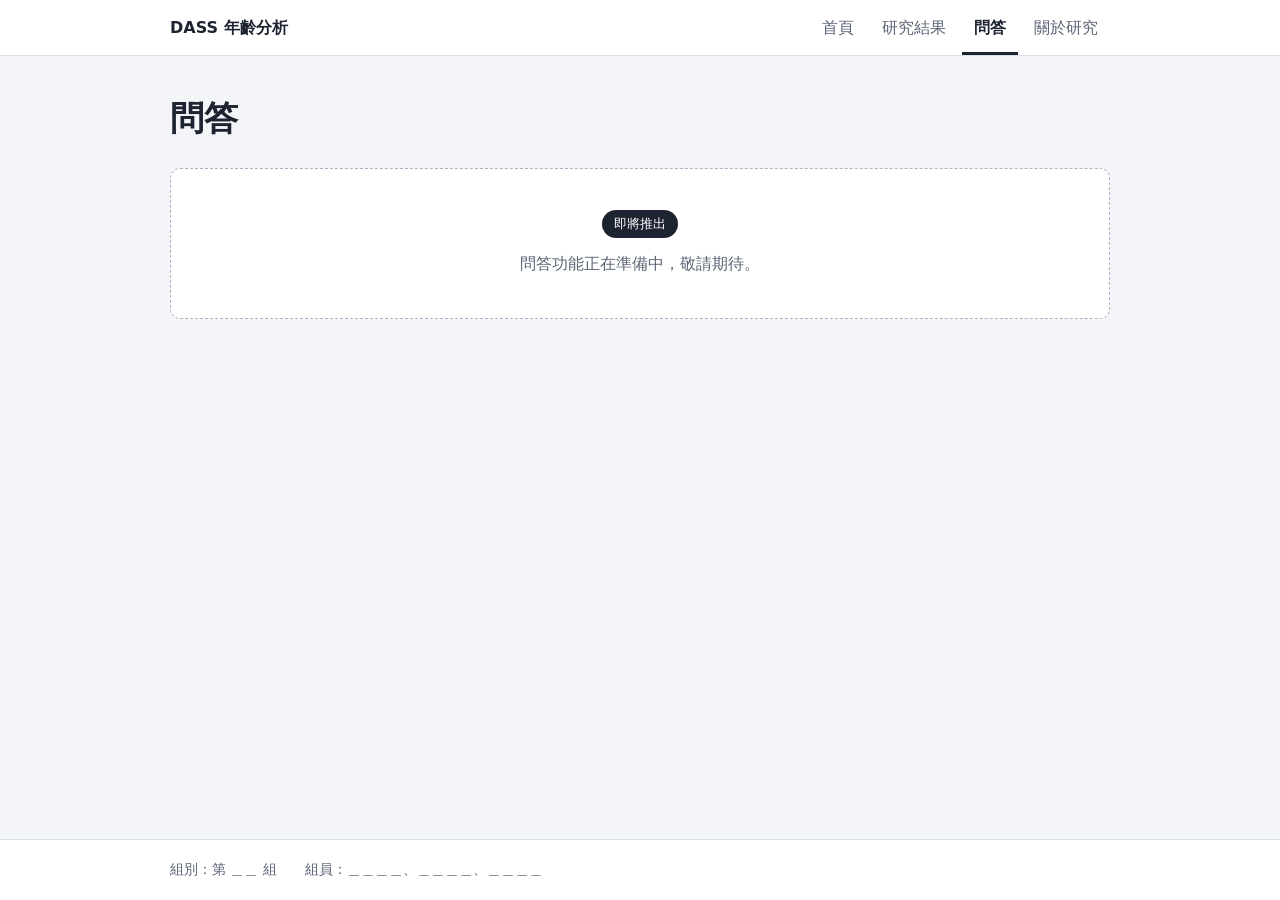
==== ask.html @ 2ea58cbe "Add files via upload" ====
<!DOCTYPE html>
<html lang="zh-Hant">
<head>
<meta charset="UTF-8">
<meta name="viewport" content="width=device-width, initial-scale=1">
<title>問答｜年齡與憂鬱、焦慮、壓力的關係</title>
<link rel="stylesheet" href="style.css">
</head>
<body>
<nav class="site-nav" aria-label="主要導覽">
  <div class="in">
    <a class="brand" href="index.html">DASS 年齡分析</a>
    <ul><li><a class="link" href="index.html">首頁</a></li><li><a class="link" href="results.html">研究結果</a></li><li><a class="link" href="ask.html" aria-current="page">問答</a></li><li><a class="link" href="about.html">關於研究</a></li></ul>
  </div>
</nav>
<main>
  <h1 class="page-title">問答</h1>
  <div class="soon">
    <span class="tag">即將推出</span>
    <p>問答功能正在準備中，敬請期待。</p>
  </div>
</main>
<footer class="site-foot">
  <div class="in">
    <span>組別：第 ＿＿ 組</span>
    <span>組員：＿＿＿＿、＿＿＿＿、＿＿＿＿</span>
  </div>
</footer>

</body>
</html>
---- style.css ----
:root{
  --ink:#1d2330; --muted:#5b6475; --line:#d9dee7; --bg:#f3f5f8; --panel:#ffffff;
  --font:"Noto Sans TC","PingFang TC","Microsoft JhengHei","Heiti TC",system-ui,-apple-system,"Segoe UI",sans-serif;
}
*{box-sizing:border-box}
html{-webkit-text-size-adjust:100%}
body{margin:0;background:var(--bg);color:var(--ink);font-family:var(--font);font-size:16px;line-height:1.7;min-height:100vh;display:flex;flex-direction:column}
main{width:100%;max-width:980px;margin:0 auto;padding:40px 20px 56px;flex:1}
h1{font-size:clamp(26px,4.4vw,38px);line-height:1.25;margin:0 0 14px;font-weight:700;letter-spacing:.01em}
.intro{margin:0 0 6px;max-width:44em;color:#2f3748}
.sample{margin:0;color:var(--muted);font-size:14px}

.controls{margin:32px 0 0;padding:18px 0 4px;border-top:1px solid var(--line)}
.ctl-row{display:flex;flex-wrap:wrap;align-items:center;gap:10px 18px;margin-bottom:14px}
.ctl-label{font-size:14px;color:var(--muted);min-width:4.5em}
.seg{display:inline-flex;border:1.5px solid var(--ink);border-radius:8px;overflow:hidden}
.seg button{font:inherit;font-size:15px;padding:8px 16px;border:0;background:#fff;color:var(--ink);cursor:pointer}
.seg button+button{border-left:1.5px solid var(--ink)}
.seg button[aria-pressed="true"]{background:var(--ink);color:#fff}
.seg button:focus-visible{outline:3px solid #7aa2f7;outline-offset:-3px}
.pills{display:flex;flex-wrap:wrap;gap:8px}
.pill{position:relative;display:inline-flex;align-items:center;gap:8px;padding:7px 14px;border:1.5px solid var(--line);border-radius:999px;background:#fff;cursor:pointer;font-size:15px;user-select:none}
.pill input{position:absolute;opacity:0;pointer-events:none}
.pill .dot{width:13px;height:13px;border-radius:3px;border:2px solid var(--c)}
.pill.radio .dot{border-radius:50%}
.pill.on{border-color:var(--c);background:color-mix(in srgb,var(--c) 9%,#fff)}
.pill.on .dot{background:var(--c)}
.pill:focus-within{outline:3px solid color-mix(in srgb,var(--c) 45%,#fff);outline-offset:1px}
.pill.locked{cursor:not-allowed}
.hint{font-size:13px;color:var(--muted)}

.chart-block{background:var(--panel);border:1px solid var(--line);border-radius:10px;padding:20px 18px 14px;margin-top:10px}
.chart-title{font-size:18px;margin:0 0 4px}
.chart-sub{margin:0 0 12px;font-size:13px;color:var(--muted)}
.legend{display:flex;flex-wrap:wrap;gap:6px 18px;margin:0 0 8px;font-size:14px}
.legend span{display:inline-flex;align-items:center;gap:6px}
.legend i{display:inline-block;width:14px;height:14px;border-radius:3px}
.warn{margin:0 0 12px;padding:10px 14px;border-left:4px solid #c9741a;background:#fff6ea;font-size:14px}
#chartWrap{position:relative}
#chart svg{display:block;width:100%;height:auto;overflow:visible}
#chart text{font-family:var(--font)}
.hitpt{fill:transparent;cursor:pointer}
.seg-rect{cursor:pointer;transition:opacity .12s}
.seg-rect:hover{opacity:.82}
#tip{position:absolute;left:0;top:0;z-index:5;pointer-events:none;background:rgba(29,35,48,.96);color:#fff;font-size:13px;line-height:1.55;padding:8px 11px;border-radius:7px;white-space:nowrap;box-shadow:0 4px 14px rgba(0,0,0,.18)}
#tip[hidden]{display:none}
#tip b{font-weight:700}

.table-block{margin-top:32px}
.table-block h2,.notes h2{font-size:18px;margin:0 0 10px}
.tbl-wrap{overflow-x:auto;background:var(--panel);border:1px solid var(--line);border-radius:10px}
table{border-collapse:collapse;width:100%;font-size:14px;font-variant-numeric:tabular-nums}
caption{text-align:left;padding:10px 14px;font-size:13px;color:var(--muted)}
th,td{padding:8px 12px;text-align:right;border-top:1px solid var(--line);white-space:nowrap}
th:first-child,td:first-child{text-align:left}
thead th{background:#f8f9fb;font-weight:600;border-top:0}
thead tr:nth-child(2) th{font-weight:500;color:var(--muted);font-size:13px}
th.grp{text-align:center;border-bottom:3px solid var(--c);border-left:1px solid var(--line)}
td.sepl{border-left:1px solid var(--line)}
td.na{color:#9aa2b1}
td small{color:var(--muted)}
.table-hint{margin:0 0 8px;font-size:13px;color:var(--muted)}
th button{font:inherit;color:inherit;background:none;border:0;padding:2px 4px;margin:-2px -4px;border-radius:4px;cursor:pointer;display:inline-flex;align-items:center;gap:4px}
th button:hover{background:#e9edf3}
th button:focus-visible{outline:3px solid #7aa2f7}
th .ar{font-size:10px;color:#9aa2b1}
th[aria-sort="ascending"] .ar,th[aria-sort="descending"] .ar{color:var(--ink)}

.notes{margin-top:32px}
.notes dl{margin:0 0 16px;display:grid;grid-template-columns:max-content 1fr;gap:6px 18px}
.notes dt{font-weight:600}
.notes dd{margin:0}
.notes ul{margin:0;padding-left:1.3em}
.notes li{margin-bottom:6px}
.notes h3{font-size:16px;margin:18px 0 8px}
@media (max-width:560px){
  main{padding:28px 14px 56px}
  .notes dl{grid-template-columns:1fr}
  .notes dt{margin-top:6px}
  .chart-block{padding:16px 10px 10px}
}
@media (prefers-reduced-motion:reduce){.seg-rect{transition:none}}

/* ===== 共用：導覽列與頁尾 ===== */
a{color:#2f5da8}
.site-nav{background:#fff;border-bottom:1px solid var(--line)}
.site-nav .in{max-width:980px;margin:0 auto;padding:0 20px;display:flex;flex-wrap:wrap;align-items:center;gap:0 24px}
.brand{font-weight:700;padding:14px 0;color:var(--ink);text-decoration:none}
.site-nav ul{list-style:none;display:flex;flex-wrap:wrap;gap:0 4px;margin:0 0 0 auto;padding:0}
.site-nav .link{display:block;padding:14px 12px 11px;color:var(--muted);text-decoration:none;border-bottom:3px solid transparent}
.site-nav .link:hover{color:var(--ink)}
.site-nav .link[aria-current="page"]{color:var(--ink);font-weight:600;border-bottom-color:var(--ink)}
.site-nav a:focus-visible{outline:3px solid #7aa2f7;outline-offset:-3px}
.site-foot{border-top:1px solid var(--line);background:#fff}
.site-foot .in{max-width:980px;margin:0 auto;padding:18px 20px;display:flex;flex-wrap:wrap;gap:4px 28px;font-size:14px;color:var(--muted)}

/* ===== 共用：內頁 ===== */
.page-title{font-size:clamp(24px,4vw,34px);line-height:1.3;margin:0 0 14px;font-weight:700}
.section{margin-top:36px}
.section h2{font-size:20px;margin:0 0 10px}
.section p,.section li{max-width:46em}
.section ul{padding-left:1.3em;margin:0}
.section li{margin-bottom:6px}

/* ===== 首頁 ===== */
.stats{display:grid;grid-template-columns:repeat(auto-fit,minmax(230px,1fr));gap:14px;margin-top:28px}
.stat{background:var(--panel);border:1px solid var(--line);border-radius:10px;padding:18px 20px}
.stat .num{font-size:clamp(21px,2.7vw,28px);white-space:nowrap;font-weight:700;line-height:1.2;font-variant-numeric:tabular-nums}
.stat .lbl{margin-top:6px;font-size:14px;color:var(--muted)}
.entries{display:grid;grid-template-columns:repeat(auto-fit,minmax(230px,1fr));gap:14px;margin-top:12px}
.entry{display:block;background:var(--panel);border:1.5px solid var(--line);border-radius:10px;padding:16px 18px;color:var(--ink);text-decoration:none}
.entry:hover{border-color:var(--ink)}
.entry:focus-visible{outline:3px solid #7aa2f7;outline-offset:2px}
.entry b{display:block;font-size:17px;margin-bottom:4px}
.entry span{font-size:14px;color:var(--muted)}

/* ===== 問答 ===== */
.soon{margin-top:28px;background:var(--panel);border:1.5px dashed #aab3c3;border-radius:10px;padding:40px 24px;text-align:center}
.soon .tag{display:inline-block;padding:3px 12px;border-radius:999px;background:var(--ink);color:#fff;font-size:13px;margin-bottom:12px}
.soon p{margin:0 auto;color:var(--muted)}
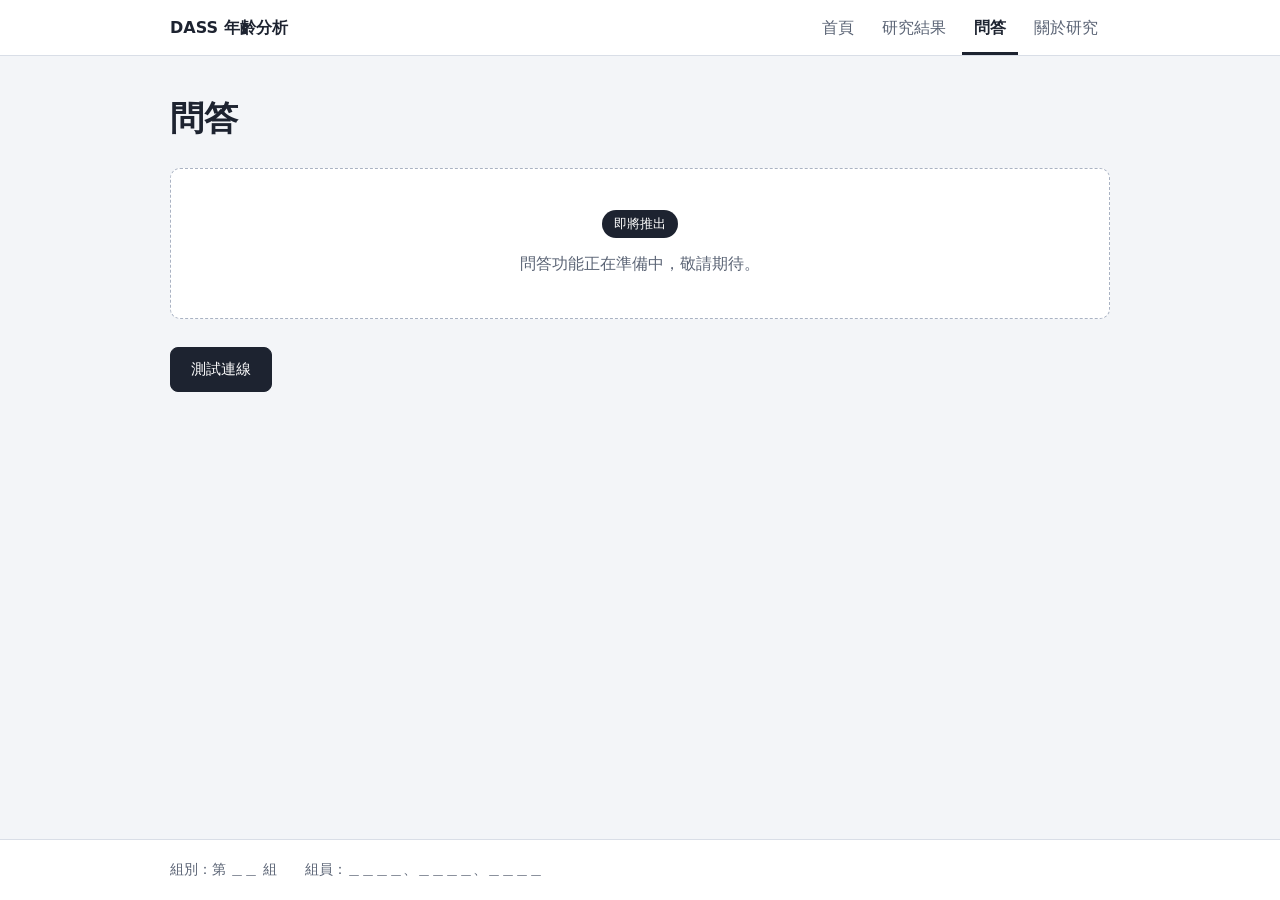
==== commit 76d79789: "Update ask.html" ====
--- a/ask.html
+++ b/ask.html
@@ -5,6 +5,15 @@
 <meta name="viewport" content="width=device-width, initial-scale=1">
 <title>問答｜年齡與憂鬱、焦慮、壓力的關係</title>
 <link rel="stylesheet" href="style.css">
+<style>
+.conn{margin-top:28px}
+.conn button{font:inherit;font-size:15px;padding:9px 20px;border:1.5px solid var(--ink);border-radius:8px;background:var(--ink);color:#fff;cursor:pointer}
+.conn button:disabled{opacity:.6;cursor:wait}
+.conn button:focus-visible{outline:3px solid #7aa2f7;outline-offset:2px}
+.conn .out{margin:14px 0 0;padding:12px 14px;border:1px solid var(--line);border-radius:8px;background:var(--panel);font-size:14px;white-space:pre-wrap;word-break:break-word;min-height:1em}
+.conn .out.err{border-color:#cf5440;background:#fdf1ef;color:#8a2a1c}
+.conn .out[hidden]{display:none}
+</style>
 </head>
 <body>
 <nav class="site-nav" aria-label="主要導覽">
@@ -19,6 +28,11 @@
     <span class="tag">即將推出</span>
     <p>問答功能正在準備中，敬請期待。</p>
   </div>
+
+  <div class="conn">
+    <button type="button" id="testBtn">測試連線</button>
+    <pre class="out" id="testOut" role="status" aria-live="polite" hidden></pre>
+  </div>
 </main>
 <footer class="site-foot">
   <div class="in">
@@ -27,5 +41,46 @@
   </div>
 </footer>
 
+<script>
+(function(){
+  const API_URL = "https://aged-field.c44136049.workers.dev/";
+  const btn = document.getElementById("testBtn");
+  const out = document.getElementById("testOut");
+
+  function show(text, isError){
+    out.hidden = false;
+    out.textContent = text;
+    out.classList.toggle("err", !!isError);
+  }
+
+  btn.addEventListener("click", async function(){
+    btn.disabled = true;
+    show("連線中…", false);
+    try {
+      const res = await fetch(API_URL, {
+        method: "POST",
+        headers: {"Content-Type": "application/json"},
+        body: JSON.stringify({action: "test"})
+      });
+      const raw = await res.text();
+      let data = null;
+      try { data = JSON.parse(raw); } catch (e) {}
+
+      if (!res.ok) {
+        const msg = data && data.error ? data.error : (raw || "沒有回應內容");
+        show("連線失敗（狀態碼 " + res.status + "）：" + msg, true);
+      } else if (data === null) {
+        show("連線成功，但回應不是 JSON：" + raw, true);
+      } else {
+        show(JSON.stringify(data, null, 2), false);
+      }
+    } catch (e) {
+      show("無法連線到後端：" + e.message + "\n請確認網路連線與後端網址是否正確。", true);
+    } finally {
+      btn.disabled = false;
+    }
+  });
+})();
+</script>
 </body>
 </html>
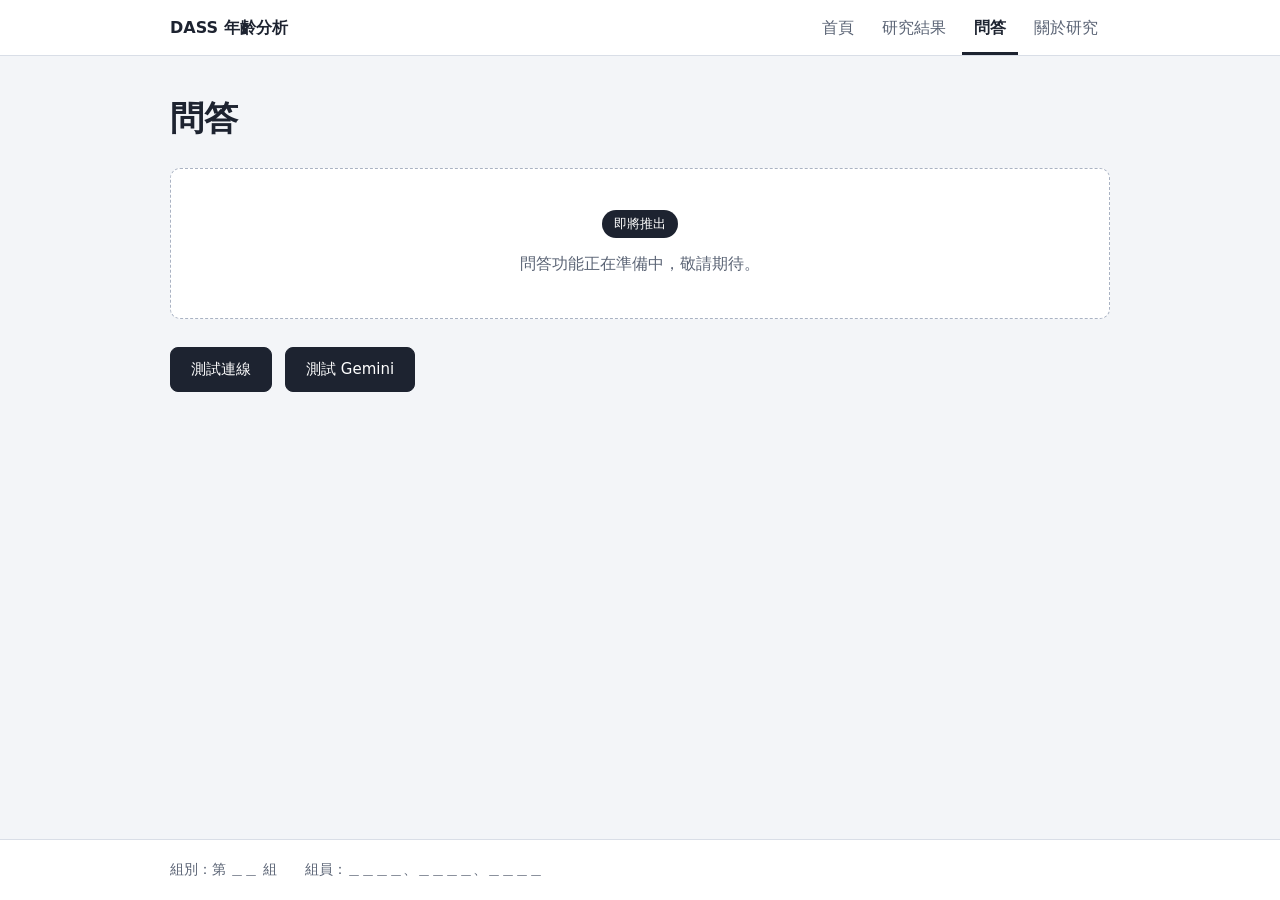
==== commit fe1aa306: "Update ask.html" ====
--- a/ask.html
+++ b/ask.html
@@ -7,6 +7,7 @@
 <link rel="stylesheet" href="style.css">
 <style>
 .conn{margin-top:28px}
+.conn button+button{margin-left:8px}
 .conn button{font:inherit;font-size:15px;padding:9px 20px;border:1.5px solid var(--ink);border-radius:8px;background:var(--ink);color:#fff;cursor:pointer}
 .conn button:disabled{opacity:.6;cursor:wait}
 .conn button:focus-visible{outline:3px solid #7aa2f7;outline-offset:2px}
@@ -31,6 +32,7 @@
 
   <div class="conn">
     <button type="button" id="testBtn">測試連線</button>
+    <button type="button" id="geminiBtn">測試 Gemini</button>
     <pre class="out" id="testOut" role="status" aria-live="polite" hidden></pre>
   </div>
 </main>
@@ -44,7 +46,8 @@
 <script>
 (function(){
   const API_URL = "https://aged-field.c44136049.workers.dev/";
-  const btn = document.getElementById("testBtn");
+  const testBtn = document.getElementById("testBtn");
+  const geminiBtn = document.getElementById("geminiBtn");
   const out = document.getElementById("testOut");
 
   function show(text, isError){
@@ -53,14 +56,16 @@
     out.classList.toggle("err", !!isError);
   }
 
-  btn.addEventListener("click", async function(){
-    btn.disabled = true;
+  // 送出 POST JSON 給後端；成功時把回應資料交給 onOk 轉成要顯示的文字
+  async function callApi(payload, onOk){
+    testBtn.disabled = true;
+    geminiBtn.disabled = true;
     show("連線中…", false);
     try {
       const res = await fetch(API_URL, {
         method: "POST",
         headers: {"Content-Type": "application/json"},
-        body: JSON.stringify({action: "test"})
+        body: JSON.stringify(payload)
       });
       const raw = await res.text();
       let data = null;
@@ -72,13 +77,27 @@
       } else if (data === null) {
         show("連線成功，但回應不是 JSON：" + raw, true);
       } else {
-        show(JSON.stringify(data, null, 2), false);
+        onOk(data);
       }
     } catch (e) {
       show("無法連線到後端：" + e.message + "\n請確認網路連線與後端網址是否正確。", true);
     } finally {
-      btn.disabled = false;
+      testBtn.disabled = false;
+      geminiBtn.disabled = false;
     }
+  }
+
+  testBtn.addEventListener("click", function(){
+    callApi({action: "test"}, function(data){
+      show(JSON.stringify(data, null, 2), false);
+    });
+  });
+
+  geminiBtn.addEventListener("click", function(){
+    callApi({action: "ask", question: "請用一句話自我介紹"}, function(data){
+      if (typeof data.answer === "string" && data.answer) show(data.answer, false);
+      else show("後端回應中沒有 Gemini 的回覆文字：" + JSON.stringify(data), true);
+    });
   });
 })();
 </script>
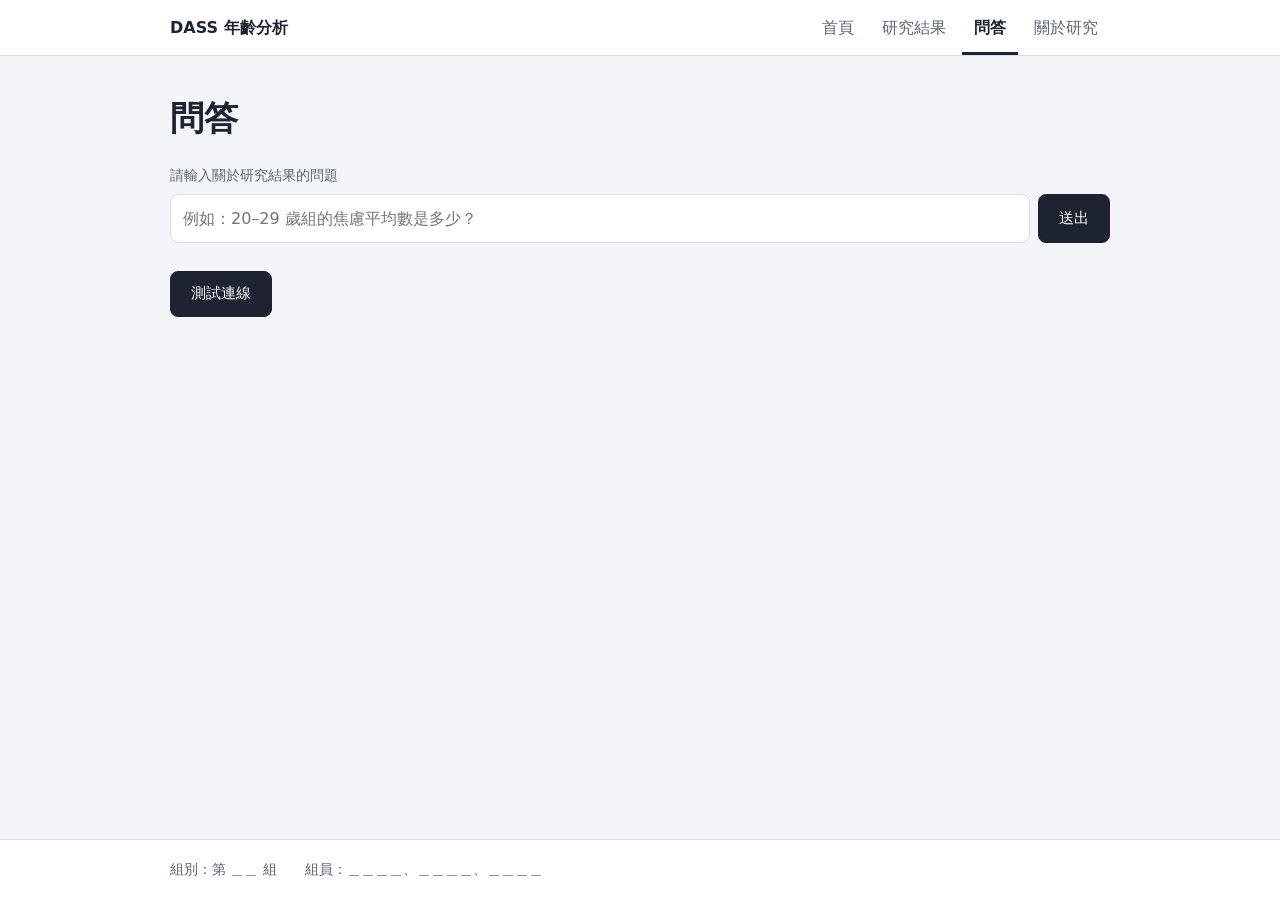
==== commit 6c22930e: "Update ask.html" ====
--- a/ask.html
+++ b/ask.html
@@ -6,14 +6,19 @@
 <title>問答｜年齡與憂鬱、焦慮、壓力的關係</title>
 <link rel="stylesheet" href="style.css">
 <style>
+.qa{margin-top:24px}
+.qa label{display:block;font-size:14px;color:var(--muted);margin-bottom:6px}
+.qa-row{display:flex;flex-wrap:wrap;gap:8px}
+.qa input{flex:1 1 280px;min-width:0;font:inherit;font-size:16px;padding:10px 12px;border:1.5px solid var(--line);border-radius:8px;background:#fff;color:var(--ink)}
+.qa input:focus-visible{outline:3px solid #7aa2f7;outline-offset:1px;border-color:var(--ink)}
 .conn{margin-top:28px}
-.conn button+button{margin-left:8px}
-.conn button{font:inherit;font-size:15px;padding:9px 20px;border:1.5px solid var(--ink);border-radius:8px;background:var(--ink);color:#fff;cursor:pointer}
-.conn button:disabled{opacity:.6;cursor:wait}
-.conn button:focus-visible{outline:3px solid #7aa2f7;outline-offset:2px}
-.conn .out{margin:14px 0 0;padding:12px 14px;border:1px solid var(--line);border-radius:8px;background:var(--panel);font-size:14px;white-space:pre-wrap;word-break:break-word;min-height:1em}
-.conn .out.err{border-color:#cf5440;background:#fdf1ef;color:#8a2a1c}
-.conn .out[hidden]{display:none}
+.qa button,.conn button{font:inherit;font-size:15px;padding:9px 20px;border:1.5px solid var(--ink);border-radius:8px;background:var(--ink);color:#fff;cursor:pointer}
+.qa button:disabled,.conn button:disabled,.qa input:disabled{opacity:.6;cursor:wait}
+.qa button:focus-visible,.conn button:focus-visible{outline:3px solid #7aa2f7;outline-offset:2px}
+.out{margin:14px 0 0;padding:12px 14px;border:1px solid var(--line);border-radius:8px;background:var(--panel);font-size:15px;white-space:pre-wrap;word-break:break-word;font-family:inherit}
+.out.err{border-color:#cf5440;background:#fdf1ef;color:#8a2a1c}
+.out[hidden]{display:none}
+.conn .out{font-size:14px}
 </style>
 </head>
 <body>
@@ -25,14 +30,18 @@
 </nav>
 <main>
   <h1 class="page-title">問答</h1>
-  <div class="soon">
-    <span class="tag">即將推出</span>
-    <p>問答功能正在準備中，敬請期待。</p>
-  </div>
+
+  <form class="qa" id="qaForm">
+    <label for="qInput">請輸入關於研究結果的問題</label>
+    <div class="qa-row">
+      <input id="qInput" type="text" maxlength="500" autocomplete="off" placeholder="例如：20–29 歲組的焦慮平均數是多少？" required>
+      <button type="submit" id="qBtn">送出</button>
+    </div>
+  </form>
+  <div class="out" id="qaOut" role="status" aria-live="polite" hidden></div>
 
   <div class="conn">
     <button type="button" id="testBtn">測試連線</button>
-    <button type="button" id="geminiBtn">測試 Gemini</button>
     <pre class="out" id="testOut" role="status" aria-live="polite" hidden></pre>
   </div>
 </main>
@@ -46,21 +55,9 @@
 <script>
 (function(){
   const API_URL = "https://aged-field.c44136049.workers.dev/";
-  const testBtn = document.getElementById("testBtn");
-  const geminiBtn = document.getElementById("geminiBtn");
-  const out = document.getElementById("testOut");
 
-  function show(text, isError){
-    out.hidden = false;
-    out.textContent = text;
-    out.classList.toggle("err", !!isError);
-  }
-
-  // 送出 POST JSON 給後端；成功時把回應資料交給 onOk 轉成要顯示的文字
-  async function callApi(payload, onOk){
-    testBtn.disabled = true;
-    geminiBtn.disabled = true;
-    show("連線中…", false);
+  // 送出 POST JSON 給後端，回傳 {ok, status, data, error}，不會丟出例外
+  async function callApi(payload){
     try {
       const res = await fetch(API_URL, {
         method: "POST",
@@ -70,34 +67,55 @@
       const raw = await res.text();
       let data = null;
       try { data = JSON.parse(raw); } catch (e) {}
-
       if (!res.ok) {
         const msg = data && data.error ? data.error : (raw || "沒有回應內容");
-        show("連線失敗（狀態碼 " + res.status + "）：" + msg, true);
-      } else if (data === null) {
-        show("連線成功，但回應不是 JSON：" + raw, true);
-      } else {
-        onOk(data);
+        return {ok: false, error: "連線失敗（狀態碼 " + res.status + "）：" + msg};
       }
+      if (data === null) return {ok: false, error: "連線成功，但回應不是 JSON：" + raw};
+      return {ok: true, data: data};
     } catch (e) {
-      show("無法連線到後端：" + e.message + "\n請確認網路連線與後端網址是否正確。", true);
-    } finally {
-      testBtn.disabled = false;
-      geminiBtn.disabled = false;
+      return {ok: false, error: "無法連線到後端：" + e.message + "\n請確認網路連線與後端網址是否正確。"};
     }
   }
 
-  testBtn.addEventListener("click", function(){
-    callApi({action: "test"}, function(data){
-      show(JSON.stringify(data, null, 2), false);
-    });
+  function show(el, text, isError){
+    el.hidden = false;
+    el.textContent = text;
+    el.classList.toggle("err", !!isError);
+  }
+
+  // ---- 問答 ----
+  const form = document.getElementById("qaForm");
+  const input = document.getElementById("qInput");
+  const qBtn = document.getElementById("qBtn");
+  const qaOut = document.getElementById("qaOut");
+
+  form.addEventListener("submit", async function(e){
+    e.preventDefault();
+    const question = input.value.trim();
+    if (!question) return;
+    input.disabled = true;
+    qBtn.disabled = true;
+    show(qaOut, "回答中…", false);
+    const r = await callApi({action: "ask", question: question});
+    if (!r.ok) show(qaOut, r.error, true);
+    else if (typeof r.data.answer === "string" && r.data.answer) show(qaOut, r.data.answer, false);
+    else show(qaOut, "後端回應中沒有回答內容。", true);
+    input.disabled = false;
+    qBtn.disabled = false;
+    input.focus();
   });
 
-  geminiBtn.addEventListener("click", function(){
-    callApi({action: "ask", question: "請用一句話自我介紹"}, function(data){
-      if (typeof data.answer === "string" && data.answer) show(data.answer, false);
-      else show("後端回應中沒有 Gemini 的回覆文字：" + JSON.stringify(data), true);
-    });
+  // ---- 測試連線 ----
+  const testBtn = document.getElementById("testBtn");
+  const testOut = document.getElementById("testOut");
+  testBtn.addEventListener("click", async function(){
+    testBtn.disabled = true;
+    show(testOut, "連線中…", false);
+    const r = await callApi({action: "test"});
+    if (r.ok) show(testOut, JSON.stringify(r.data, null, 2), false);
+    else show(testOut, r.error, true);
+    testBtn.disabled = false;
   });
 })();
 </script>
